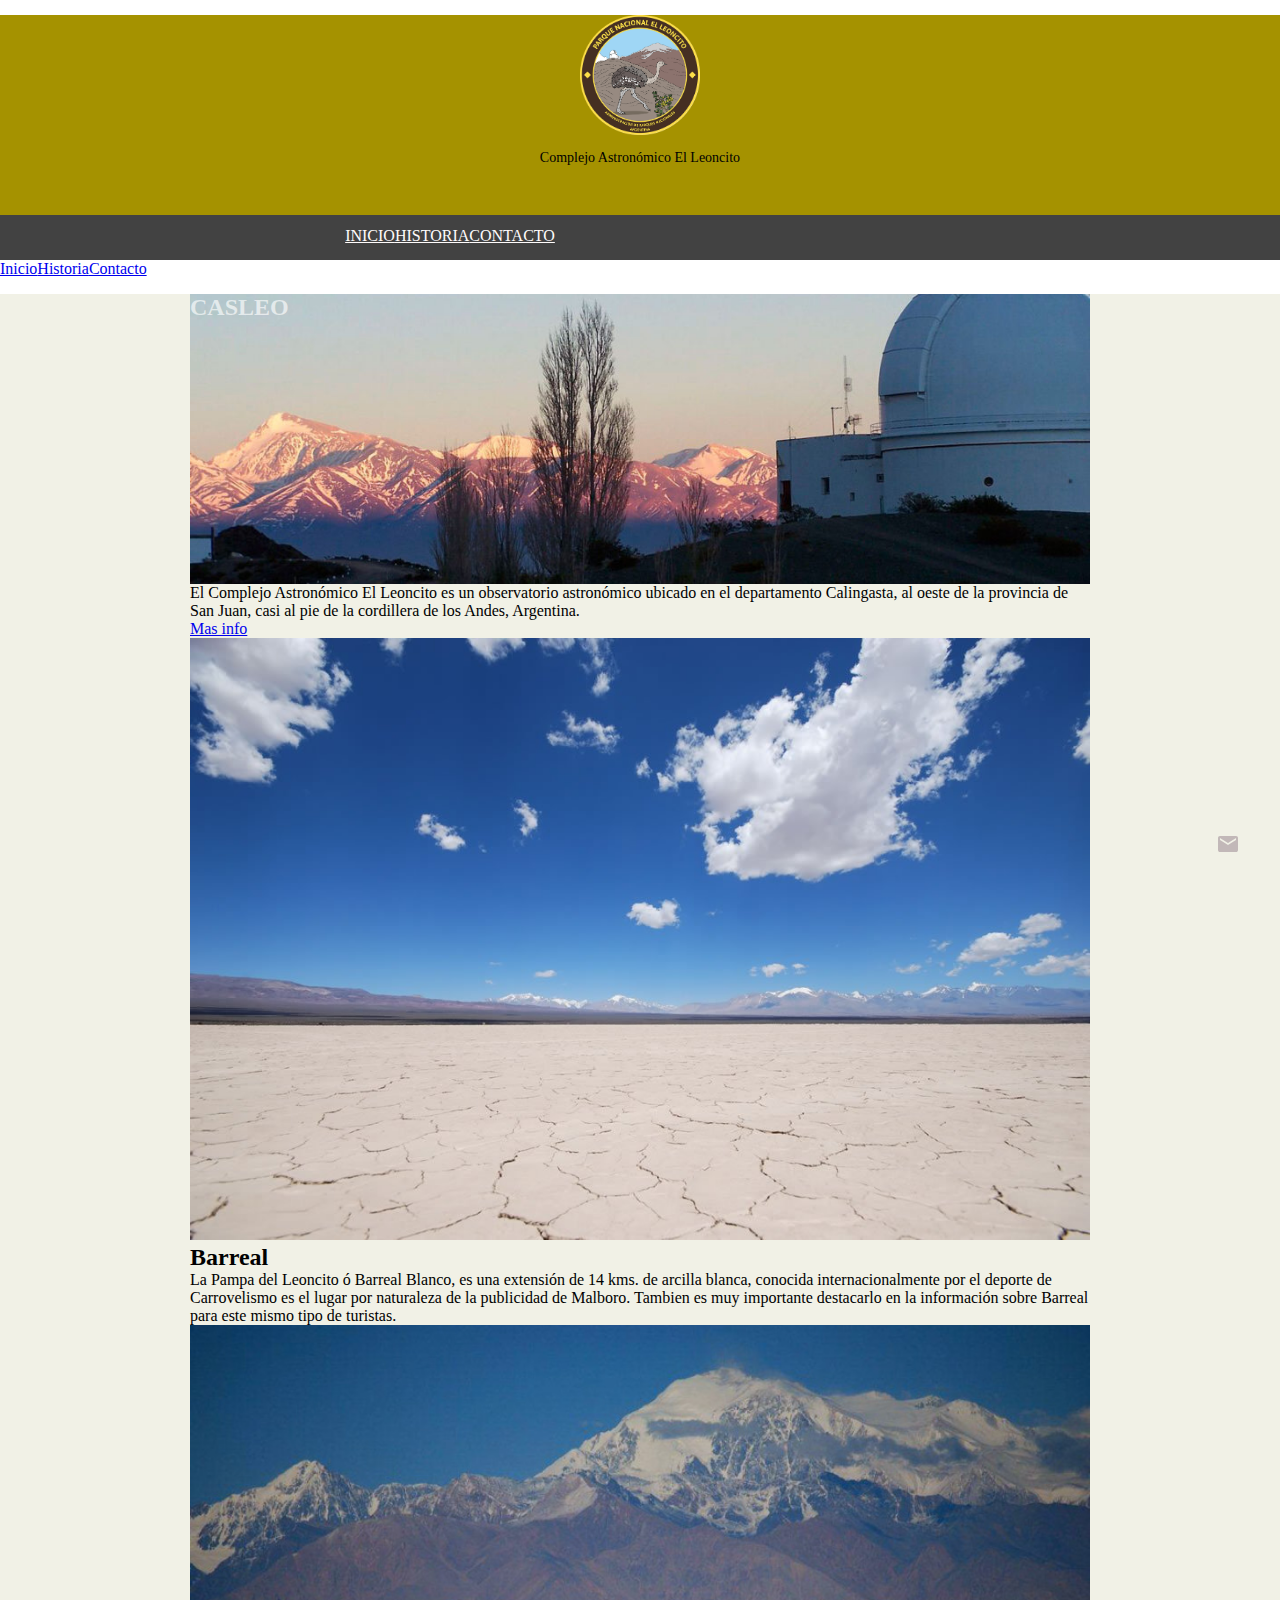
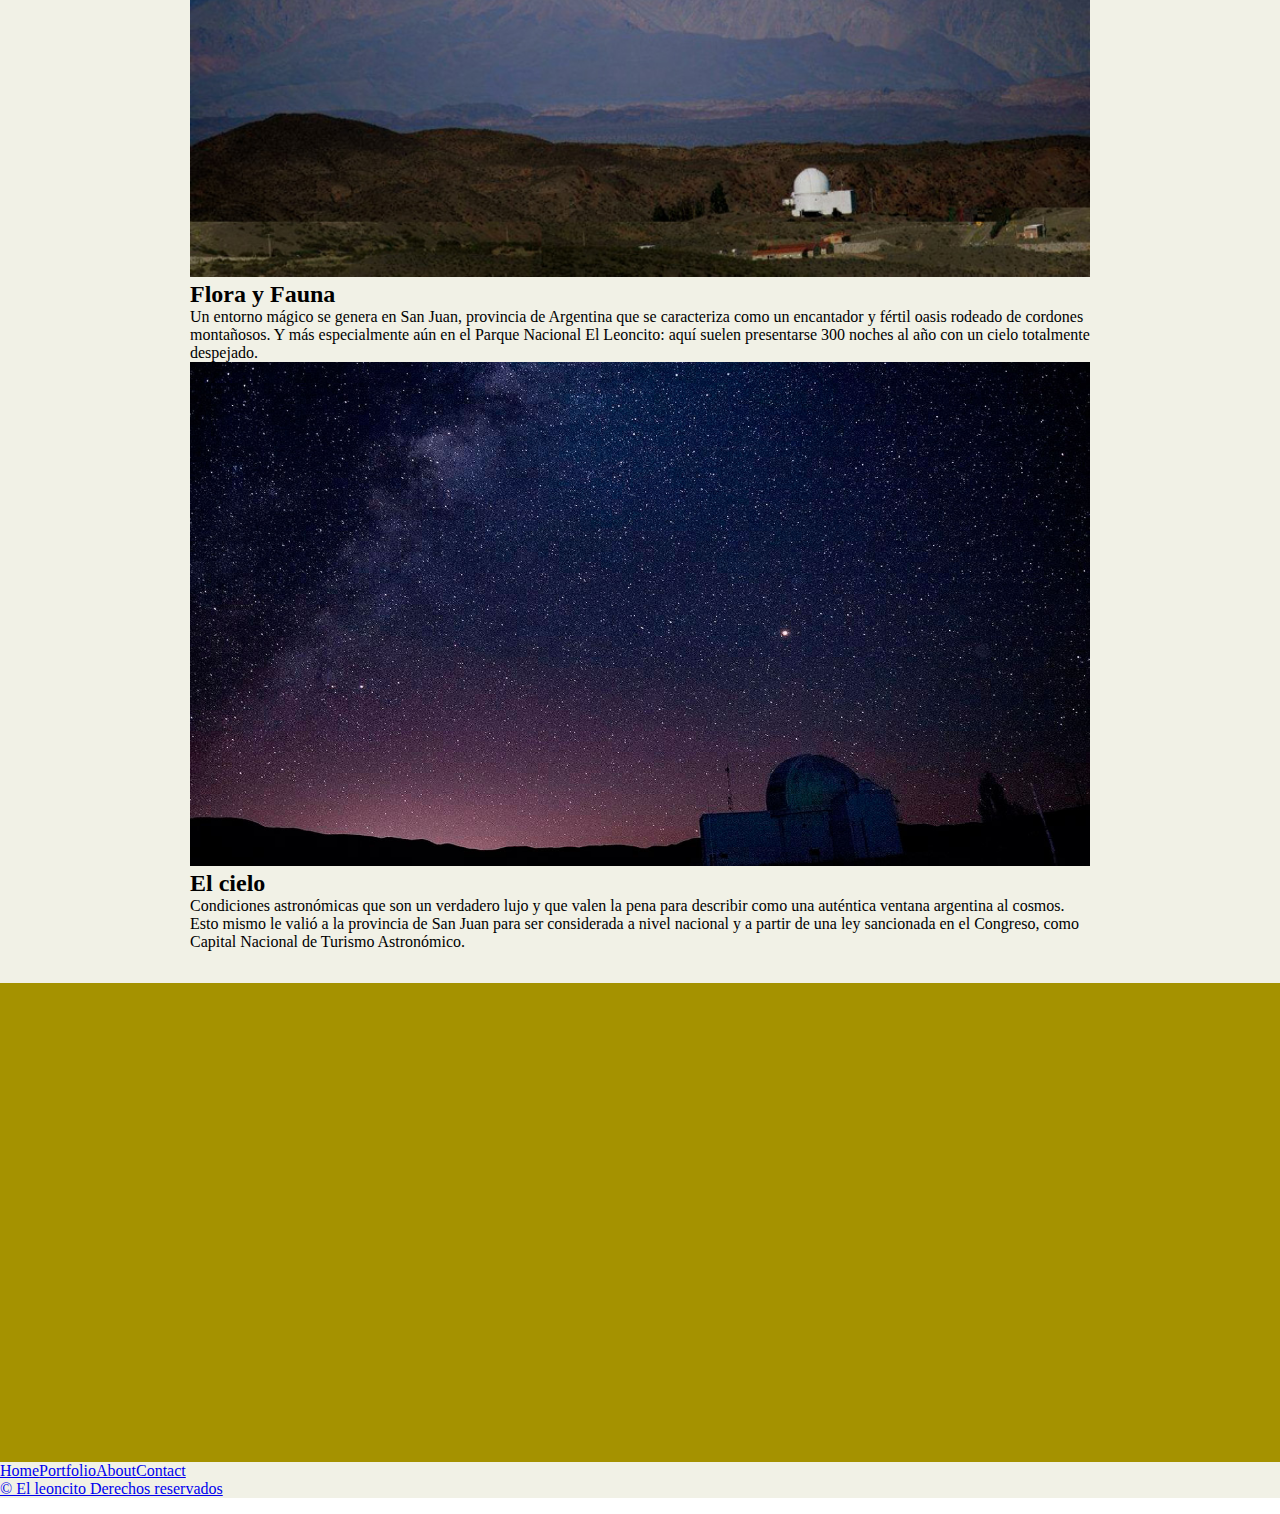
==== index.html @ 7ac93ad1 "confirmar" ====
<!DOCTYPE html>
<html lang="en-US">
  <head>
    <meta charset="UTF-8">
    <meta http-equiv="X-UA-Compatible" content="IE=edge">
    <meta name="viewport" content="width=device-width, initial-scale=1">
    <title>El Leoncito</title>
    <meta name="description" content="pagina prueba materialize"/>
    <link href="https://fonts.googleapis.com/css?family=Roboto:regular,bold,italic,thin,light,bolditalic,black,medium&amp;amp;lang=en" rel="stylesheet">
    <link href="https://fonts.googleapis.com/icon?family=Material+Icons" rel="stylesheet">
    <link href="https://code.getmdl.io/1.3.0/material.indigo-pink.min.css" rel="stylesheet">
    <link href="styles/main.css" rel="stylesheet">
  </head>
  <body id="top">
    <div class="mdl-layout mdl-js-layout mdl-layout--fixed-header"><a href="https://reservascasleo.com/" id="contact-button" class="mdl-button mdl-button--fab mdl-js-button mdl-button--raised mdl-js-ripple-effect mdl-color--accent mdl-color-text--accent-contrast mdl-shadow--4dp"><i class="material-icons">mail</i></a>
      <header class="mdl-layout__header mdl-layout__header--waterfall site-header">
        <div class="mdl-layout__header-row site-logo-row"><span class="mdl-layout__title">
            <div class="site-logo"></div><span class="site-description">Complejo Astronómico El Leoncito</span></span></div>
        <div class="mdl-layout__header-row site-navigation-row mdl-layout--large-screen-only">
          <nav class="mdl-navigation mdl-typography--body-1-force-preferred-font"><a class="mdl-navigation__link" href="index.html">Inicio</a><a class="mdl-navigation__link" href="Historia.html">Historia</a><a class="mdl-navigation__link" href="Contacto.html">Contacto</a>
          </nav>
        </div>
      </header>
      <div class="mdl-layout__drawer mdl-layout--small-screen-only">
        <nav class="mdl-navigation mdl-typography--body-1-force-preferred-font"><a class="mdl-navigation__link" href="index.html">Inicio</a><a class="mdl-navigation__link" href="Historia.html">Historia</a><a class="mdl-navigation__link" href="Contacto.html">Contacto</a>
        </nav>
      </div>
      <main class="mdl-layout__content">
        <div class="site-content">
          <div class="container"><div class="mdl-grid site-max-width">
    <div class="mdl-cell mdl-cell--12-col mdl-card mdl-shadow--4dp welcome-card portfolio-card">
        <div class="mdl-card__title">
          <h2 class="mdl-card__title-text">CASLEO</h2>
        </div>
        <div class="mdl-card__supporting-text">
          El Complejo Astronómico El Leoncito es un observatorio astronómico ubicado en el departamento Calingasta, al oeste de la provincia de San Juan, casi al pie de la cordillera de los Andes, Argentina.
        </div>
        <div class="mdl-card__actions mdl-card--border">
          <a class="mdl-button mdl-button--colored mdl-js-button mdl-js-ripple-effect mdl-button--accent" href=" https://templateflip.com/templates/material-portfolio/" target="_blank">
            Mas info
          </a>
        </div>
    </div>
</div>


<section class="section--center mdl-grid site-max-width">
    <div class="mdl-cell mdl-card mdl-shadow--4dp portfolio-card">
        <div class="mdl-card__media">
            <img class="article-image" src="img/portfolio1.jpg" border="0" alt="">
        </div>
        <div class="mdl-card__title">
            <h2 class="mdl-card__title-text">Barreal</h2>
        </div>
        <div class="mdl-card__supporting-text">
          La Pampa del Leoncito ó Barreal Blanco, es una extensión de 14 kms. de arcilla blanca, conocida internacionalmente por el deporte de Carrovelismo es el lugar por naturaleza de la publicidad de Malboro. Tambien es muy importante destacarlo en la información sobre Barreal para este mismo tipo de turistas.

        </div>
    </div>
    <div class="mdl-cell mdl-card mdl-shadow--4dp portfolio-card">
        <div class="mdl-card__media">
            <img class="article-image" src="img/portfolio2.jpg" border="0" alt="">
        </div>
        <div class="mdl-card__title">
            <h2 class="mdl-card__title-text">Flora y Fauna</h2>
        </div>
        <div class="mdl-card__supporting-text">
          Un entorno mágico se genera en San Juan, provincia de Argentina que se caracteriza como un encantador y fértil oasis rodeado de cordones montañosos. Y más especialmente aún en el Parque Nacional El Leoncito: aquí suelen presentarse 300 noches al año con un cielo totalmente despejado.


        </div>
    </div>
    <div class="mdl-cell mdl-card mdl-shadow--4dp portfolio-card">
        <div class="mdl-card__media">
            <img class="article-image" src="img/portfolio3.jpg" border="0" alt="">
        </div>
        <div class="mdl-card__title">
            <h2 class="mdl-card__title-text">El cielo</h2>
        </div>
        <div class="mdl-card__supporting-text">
          Condiciones astronómicas que son un verdadero lujo y que valen la pena para describir como una auténtica ventana argentina al cosmos.

          Esto mismo le valió a la provincia de San Juan para ser considerada a nivel nacional y a partir de una ley sancionada en el Congreso, como Capital Nacional de Turismo Astronómico.
        </div>
    </div>
</section>
<section class="map">
  <iframe src="https://www.google.com/maps/embed?pb=!1m18!1m12!1m3!1d3391.0124464141054!2d-69.37613968452624!3d-31.797410721967267!2m3!1f0!2f0!3f0!3m2!1i1024!2i768!4f13.1!3m3!1m2!1s0x9686ebfb76fc6fbb%3A0x927d0dcaa1badda8!2sParque%20Nacional%20El%20Leoncito!5e0!3m2!1ses-419!2sar!4v1653254110820!5m2!1ses-419!2sar" width="600" height="450" style="border:0;" allowfullscreen="" loading="lazy" referrerpolicy="no-referrer-when-downgrade"></iframe>
</section>


<div class="mdl-layout__drawer mdl-layout--small-screen-only">
  <nav class="mdl-navigation mdl-typography--body-1-force-preferred-font"><a class="mdl-navigation__link" href="index.html">Home</a><a class="mdl-navigation__link" href="portfolio.html">Portfolio</a><a class="mdl-navigation__link" href="about.html">About</a><a class="mdl-navigation__link" href="contact.html">Contact</a>
  </nav>
     
  </section>
</div>


        
        <footer class="mdl-mini-footer">
          <div class="footer-container">
            
            <ul class="mdl-mini-footer__link-list">
              <li><a href="#"> © El leoncito Derechos reservados</a></li>
            </ul>
          </div>
        </footer>
      </main>
      <script src="https://code.getmdl.io/1.3.0/material.min.js" defer></script>
    </div>
  </body>
</html>
---- styles/main.css ----
* {
  max-width: 100%;
  margin: 0;
  padding: 0;
  
}

.site-header {
  position: relative;
  background-color: #a59200;
}

.site-header .mdl-layout__header-row {
  padding: 0;
  -ms-flex-pack: center;
  justify-content: center;
  
}

.site-description {
  display: block;
  font-size: 14px;
  text-align: center;
  font-weight: 400;
  margin-bottom: 10px;
}

.is-compact .mdl-layout__title span {
  display: none;
  
}

.site-logo-row {
  min-height: 200px;
}

.is-compact .site-logo-row {
  min-height: auto;
  background-color: #424242;
}

.site-logo {
  background: url(../img/site-logo.png) 50% no-repeat;
  background-size: cover;
  height: 120px;
  width: 120px;
  margin: 15px auto;
}

.is-compact .site-logo {
  height: 50px;
  width: 50px;
  margin: 7px auto;
}

.site-navigation-row {
  background-color:#424242;
  text-transform: uppercase;
  height: 45px;
}

.site-navigation-row .mdl-navigation {
  text-align: center;
  max-width: 900px;
  width: 100%;
}

.site-navigation-row .mdl-navigation__link {
  -ms-flex: 1;
  flex: 1;
  line-height: 42px;
  color: rgb(255, 252, 252);
}

.site-navigation-row .is-active {
  position: relative;
  font-weight: bold;
  opacity: 1;
}

.site-navigation-row .mdl-navigation__link:hover {
  opacity: 1;
}

.mdl-layout__header .mdl-layout__drawer-button {
  color: rgb(213, 204, 24);
}

.mdl-layout__content {
  background-color: #ffffff;
}

.site-content {
  margin: 1em auto;
  min-height: 580px;
  background-color:#F1F1E6;
}

.page-content {
  padding-bottom: 2em;
}

.site-max-width {
  max-width: 900px;
  margin: auto;
}

.site-copy {
  max-width: 700px;
}

.welcome-card > .mdl-card__title {
  color: rgba(255, 255, 255, 0.622);
  height: 290px;
  background: url("../img/cover.jpg") center/cover;
}

.event-card {
  background: #a59200;
}

.event-card .mdl-card__actions {
  border-color: rgba(255, 255, 255, 0.2);
}

.event-card .mdl-card__title {
  -ms-flex-align: start;
      align-items: flex-start;
      
}

.event-card .mdl-card__title > h4 {
  margin-top: 0;
}

.event-card .mdl-card__actions {
  display: -ms-flexbox;
  display: flex;
  box-sizing: border-box;
  -ms-flex-align: center;
      align-items: center;
}

.event-card .mdl-card__actions > .material-icons {
  padding-right: 10px;
}
button{
  
}

.section__play-btn {
  display: -ms-flexbox;
  display: flex;
  -ms-flex-align: center;
  align-items: center;
  -ms-flex-pack: center;
  justify-content: center;
  min-height: 150px;
  
}

.section__play-btn .material-icons {
  font-size: 3rem;
}

.section--center {
  margin: 0 auto 2rem;
}

.homepage-portfolio .mdl-button {
  margin: 0 auto;
}

.homepage-footer {
  background: #634100;
  margin-bottom: -1em;
  padding: 2rem 0;
}

.portfolio-card .mdl-card__title {
  padding-bottom: 0;
}

img.article-image {
  width: 100%;
  height: auto;
}

.demo-card-image.mdl-card {
  width: 192px;
  height: 192px;
}

.person1 {
  background: url("../img/person1.jpg") center/cover;
}

.person2 {
  background: url("../img/person2.jpg") center/cover;
}

.demo-card-image > .mdl-card__actions {
  height: 52px;
  padding: 16px;
  background: rgba(181, 50, 50, 0.3);
}

.demo-card-image__filename {
  color: #634100;
  font-size: 14px;
  font-weight: 500;
}

.form-contact .mdl-textfield {
  width: 100%;
}
.map{
background-color:#a59200;
padding: 1%;

}

#contact-button {
  position: fixed;
  display: block;
  right: 0;
  bottom: 0;
  margin-right: 40px;
  margin-bottom: 40px;
  z-index: 900;
  color: #c2b8b8;
}

footer .mdl-logo a {
  color: #634100;
  text-decoration: none;
  border-bottom: 9px dotted #aaa;
}

.footer-container {
  margin: 0 auto;
  color:white;
  
}
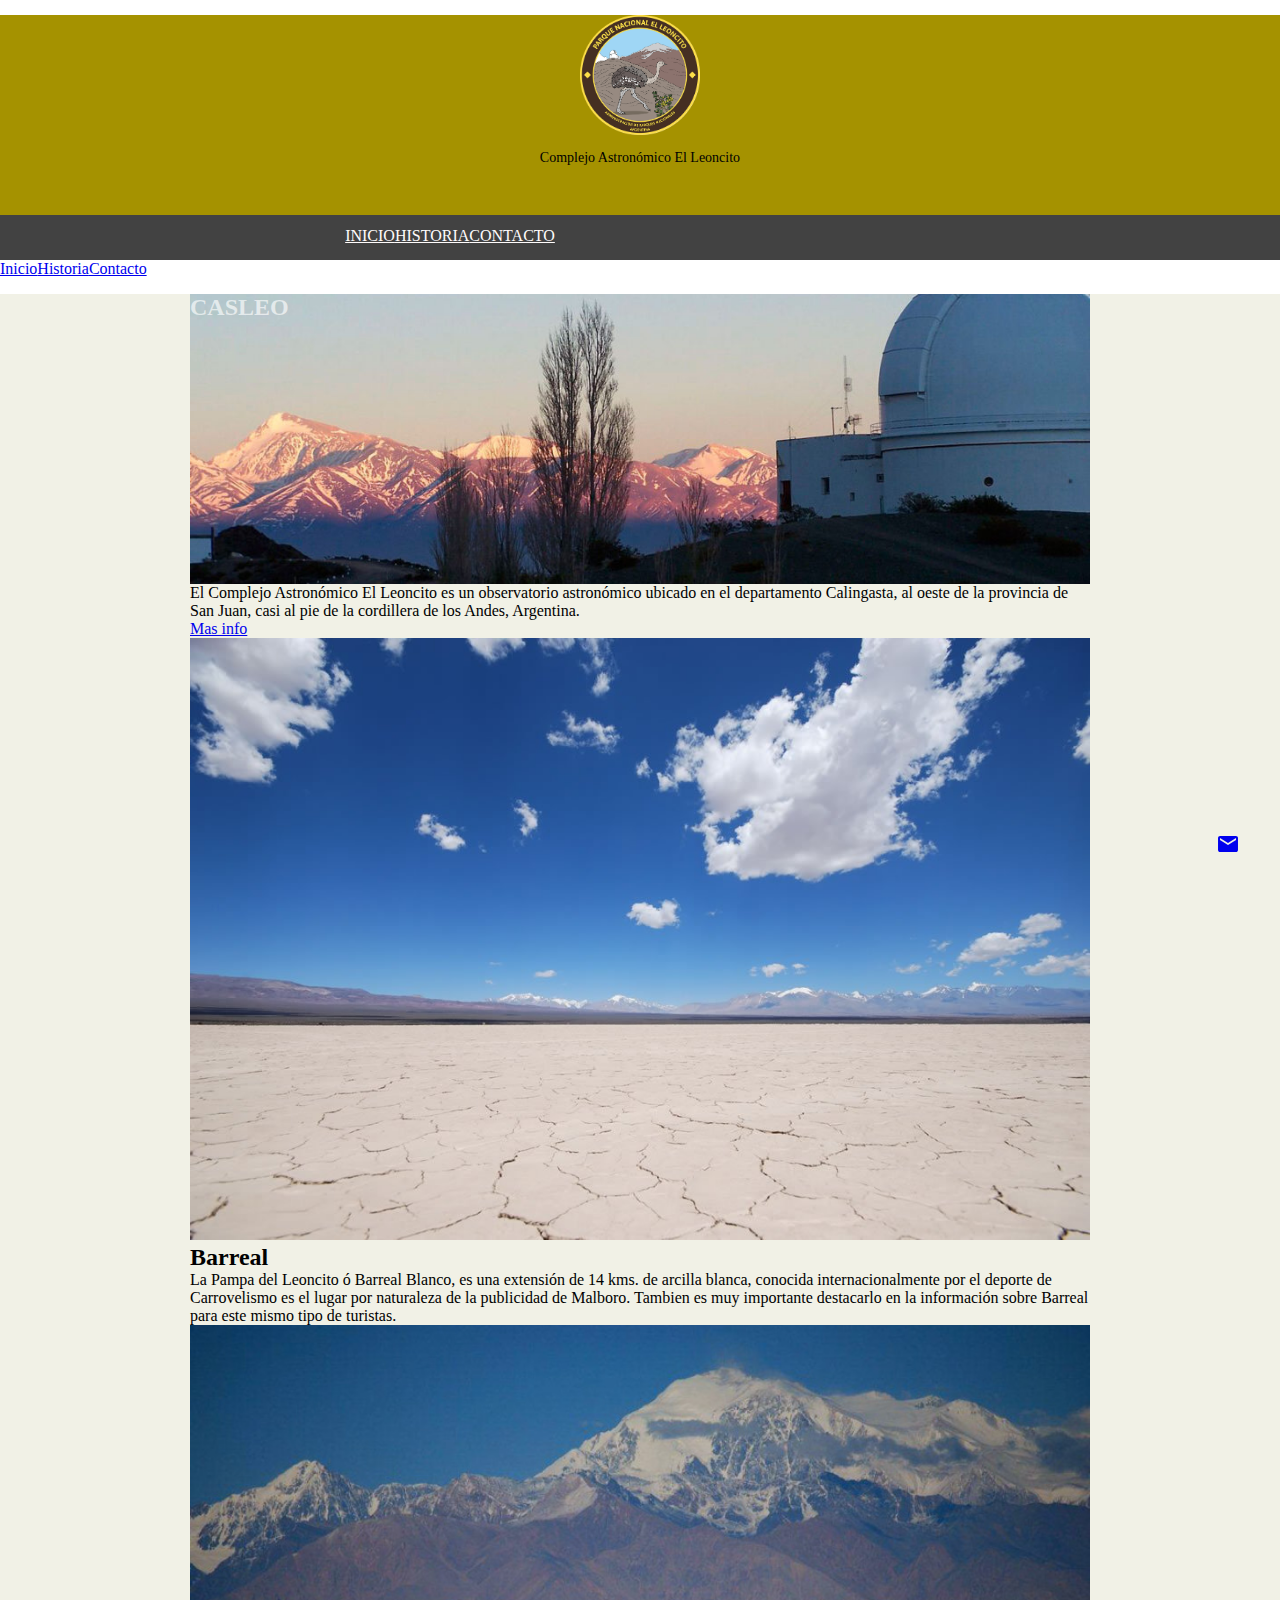
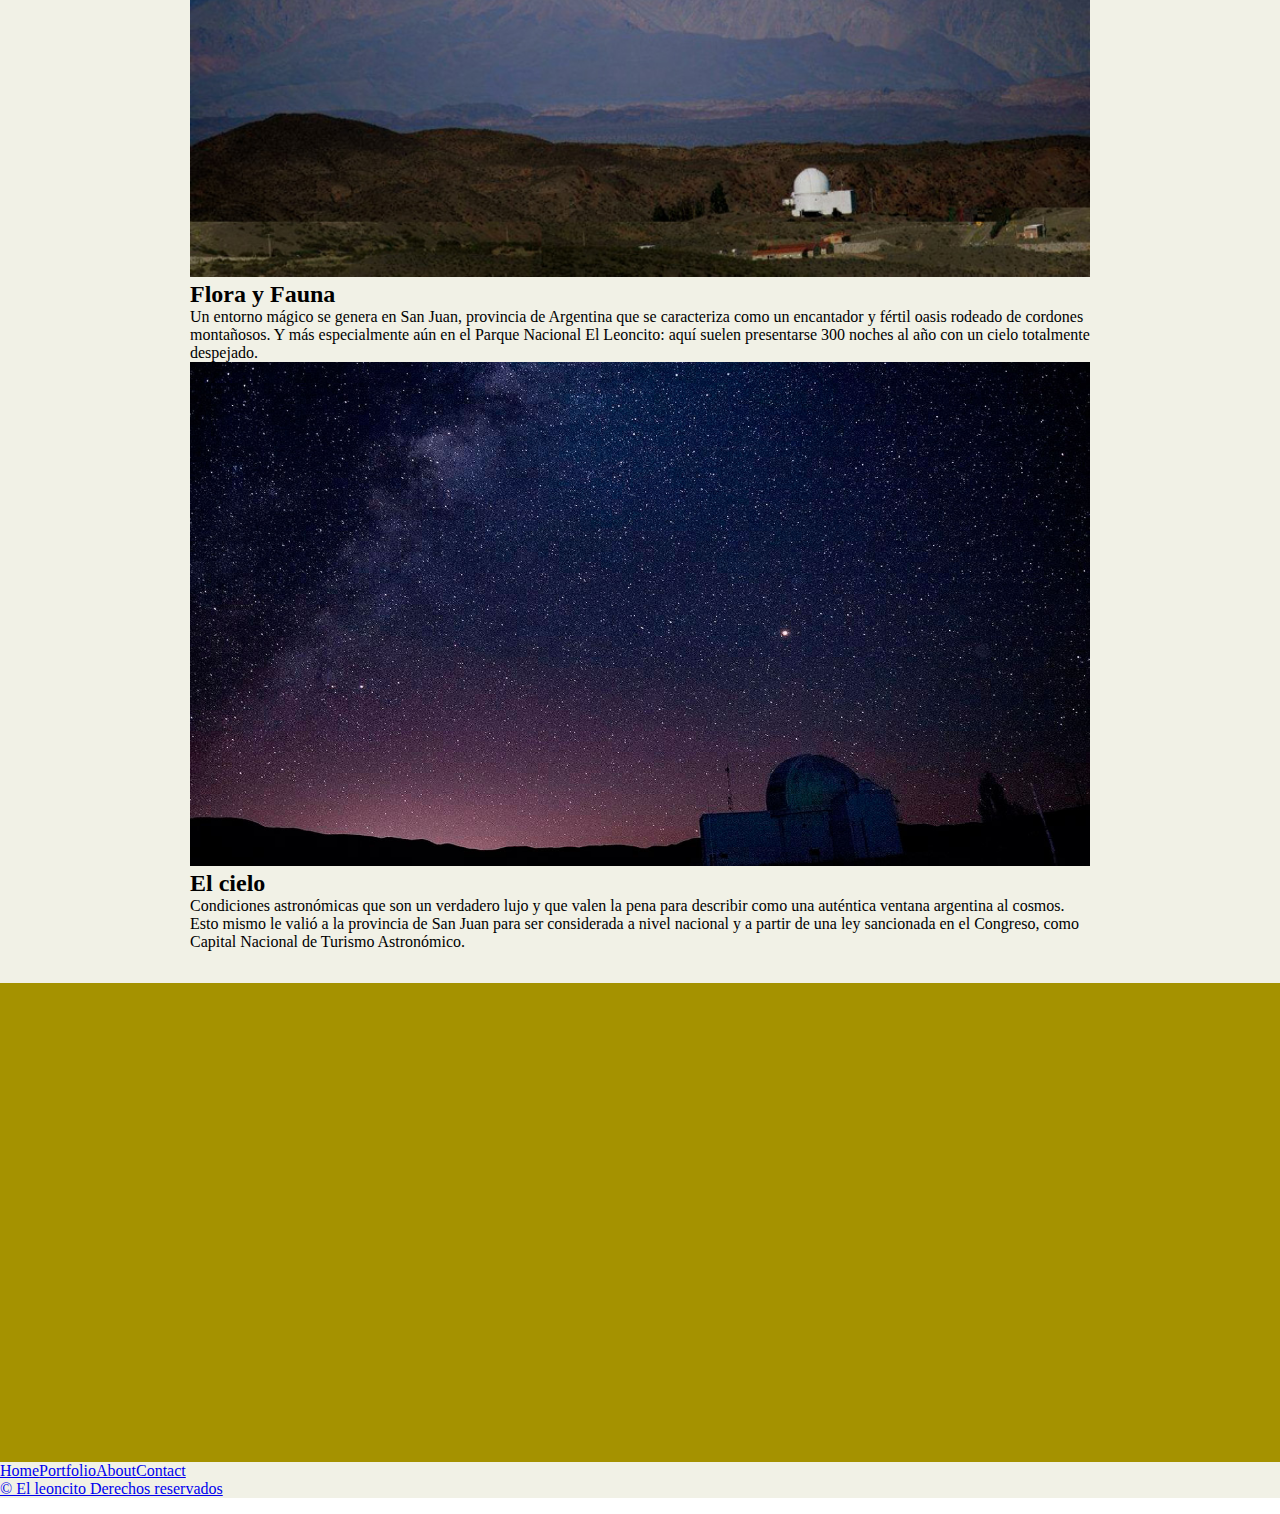
==== commit bd9b7dc4: "Cambio Final" ====
--- a/index.html
+++ b/index.html
@@ -17,12 +17,12 @@
         <div class="mdl-layout__header-row site-logo-row"><span class="mdl-layout__title">
             <div class="site-logo"></div><span class="site-description">Complejo Astronómico El Leoncito</span></span></div>
         <div class="mdl-layout__header-row site-navigation-row mdl-layout--large-screen-only">
-          <nav class="mdl-navigation mdl-typography--body-1-force-preferred-font"><a class="mdl-navigation__link" href="index.html">Inicio</a><a class="mdl-navigation__link" href="Historia.html">Historia</a><a class="mdl-navigation__link" href="Contacto.html">Contacto</a>
+          <nav class="mdl-navigation mdl-typography--body-1-force-preferred-font"><a class="mdl-navigation__link" href="index.html">Inicio</a><a class="mdl-navigation__link" href="historia.html">Historia</a><a class="mdl-navigation__link" href="contacto.html">Contacto</a>
           </nav>
         </div>
       </header>
       <div class="mdl-layout__drawer mdl-layout--small-screen-only">
-        <nav class="mdl-navigation mdl-typography--body-1-force-preferred-font"><a class="mdl-navigation__link" href="index.html">Inicio</a><a class="mdl-navigation__link" href="Historia.html">Historia</a><a class="mdl-navigation__link" href="Contacto.html">Contacto</a>
+        <nav class="mdl-navigation mdl-typography--body-1-force-preferred-font"><a class="mdl-navigation__link" href="index.html">Inicio</a><a class="mdl-navigation__link" href="historia.html">Historia</a><a class="mdl-navigation__link" href="contacto.html">Contacto</a>
         </nav>
       </div>
       <main class="mdl-layout__content">
@@ -36,7 +36,7 @@
           El Complejo Astronómico El Leoncito es un observatorio astronómico ubicado en el departamento Calingasta, al oeste de la provincia de San Juan, casi al pie de la cordillera de los Andes, Argentina.
         </div>
         <div class="mdl-card__actions mdl-card--border">
-          <a class="mdl-button mdl-button--colored mdl-js-button mdl-js-ripple-effect mdl-button--accent" href=" https://templateflip.com/templates/material-portfolio/" target="_blank">
+          <a class="mdl-button mdl-button--colored mdl-js-button mdl-js-ripple-effect mdl-button--accent" href="https://casleo.conicet.gov.ar/" target="_blank">
             Mas info
           </a>
         </div>
--- a/styles/main.css
+++ b/styles/main.css
@@ -144,9 +144,7 @@
 .event-card .mdl-card__actions > .material-icons {
   padding-right: 10px;
 }
-button{
-  
-}
+
 
 .section__play-btn {
   display: -ms-flexbox;
@@ -228,7 +226,7 @@
   margin-right: 40px;
   margin-bottom: 40px;
   z-index: 900;
-  color: #c2b8b8;
+  
 }
 
 footer .mdl-logo a {
@@ -242,4 +240,3 @@
   color:white;
   
 }
-
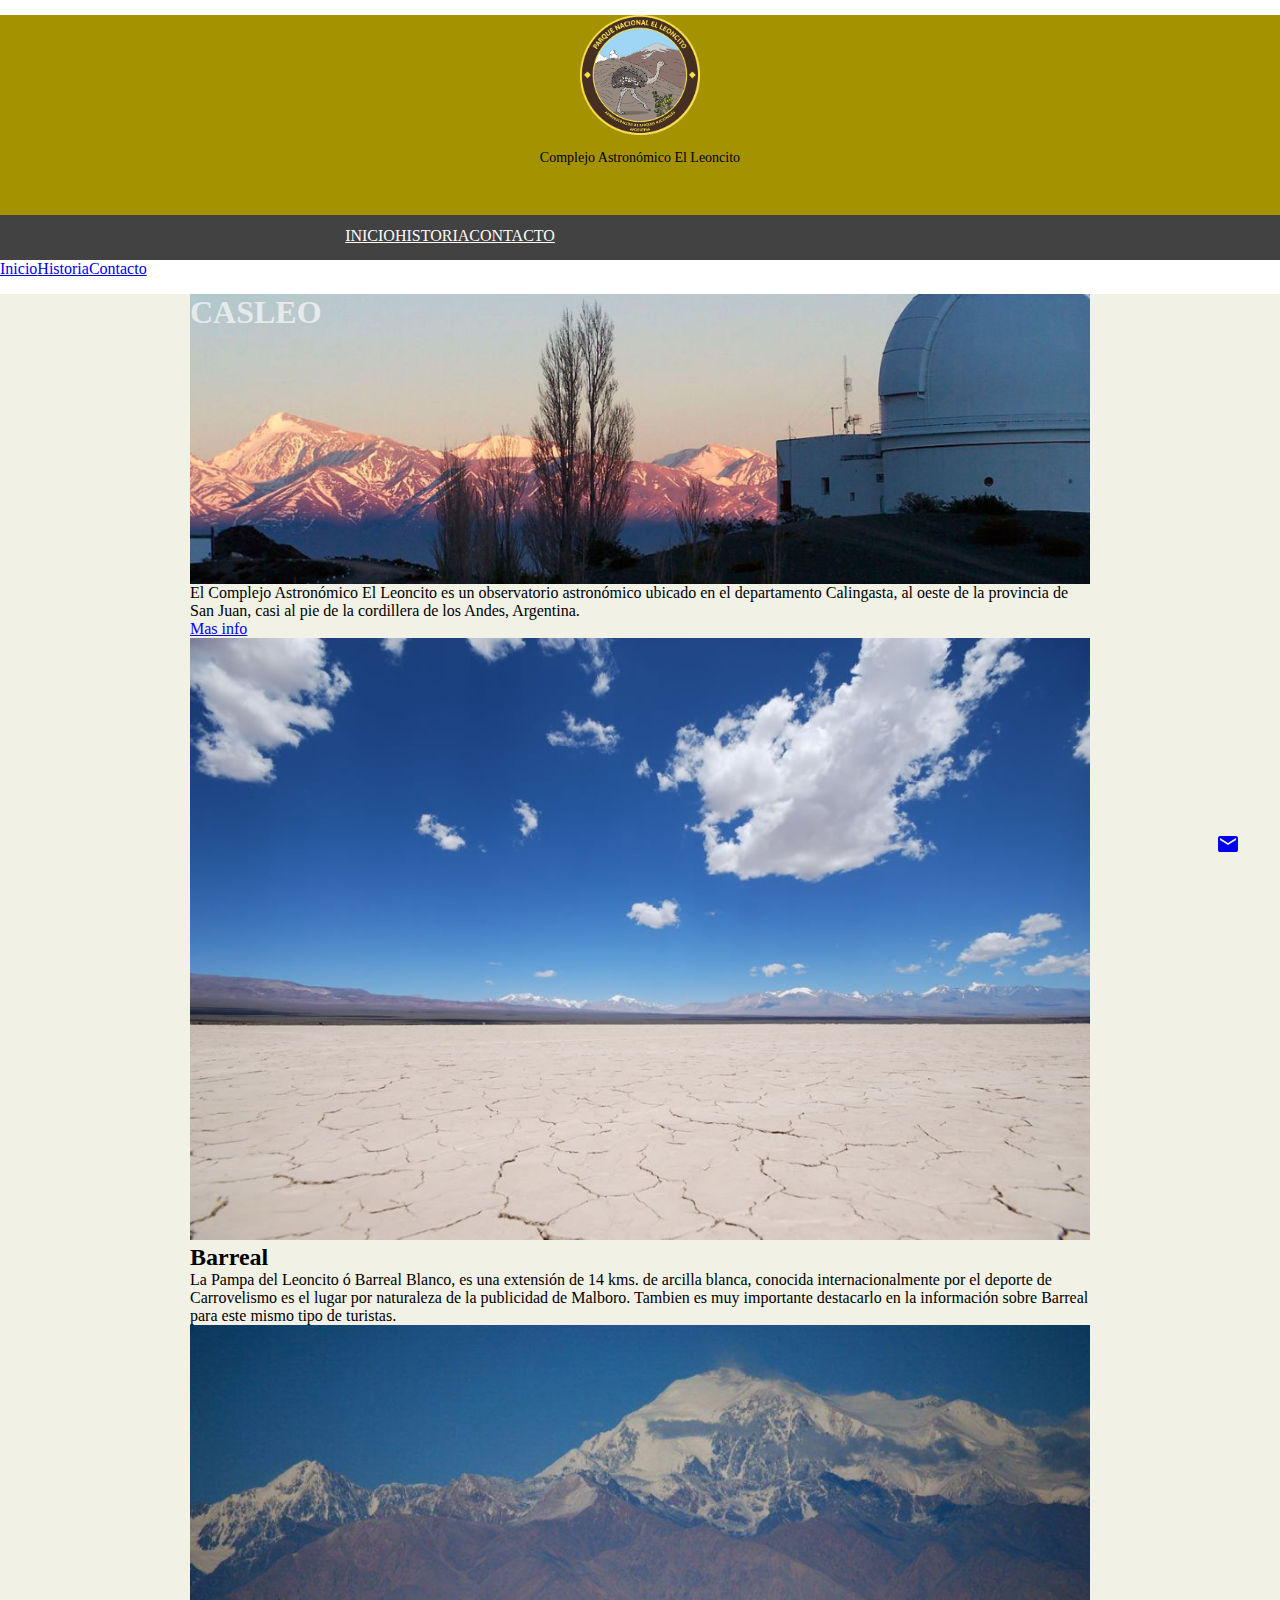
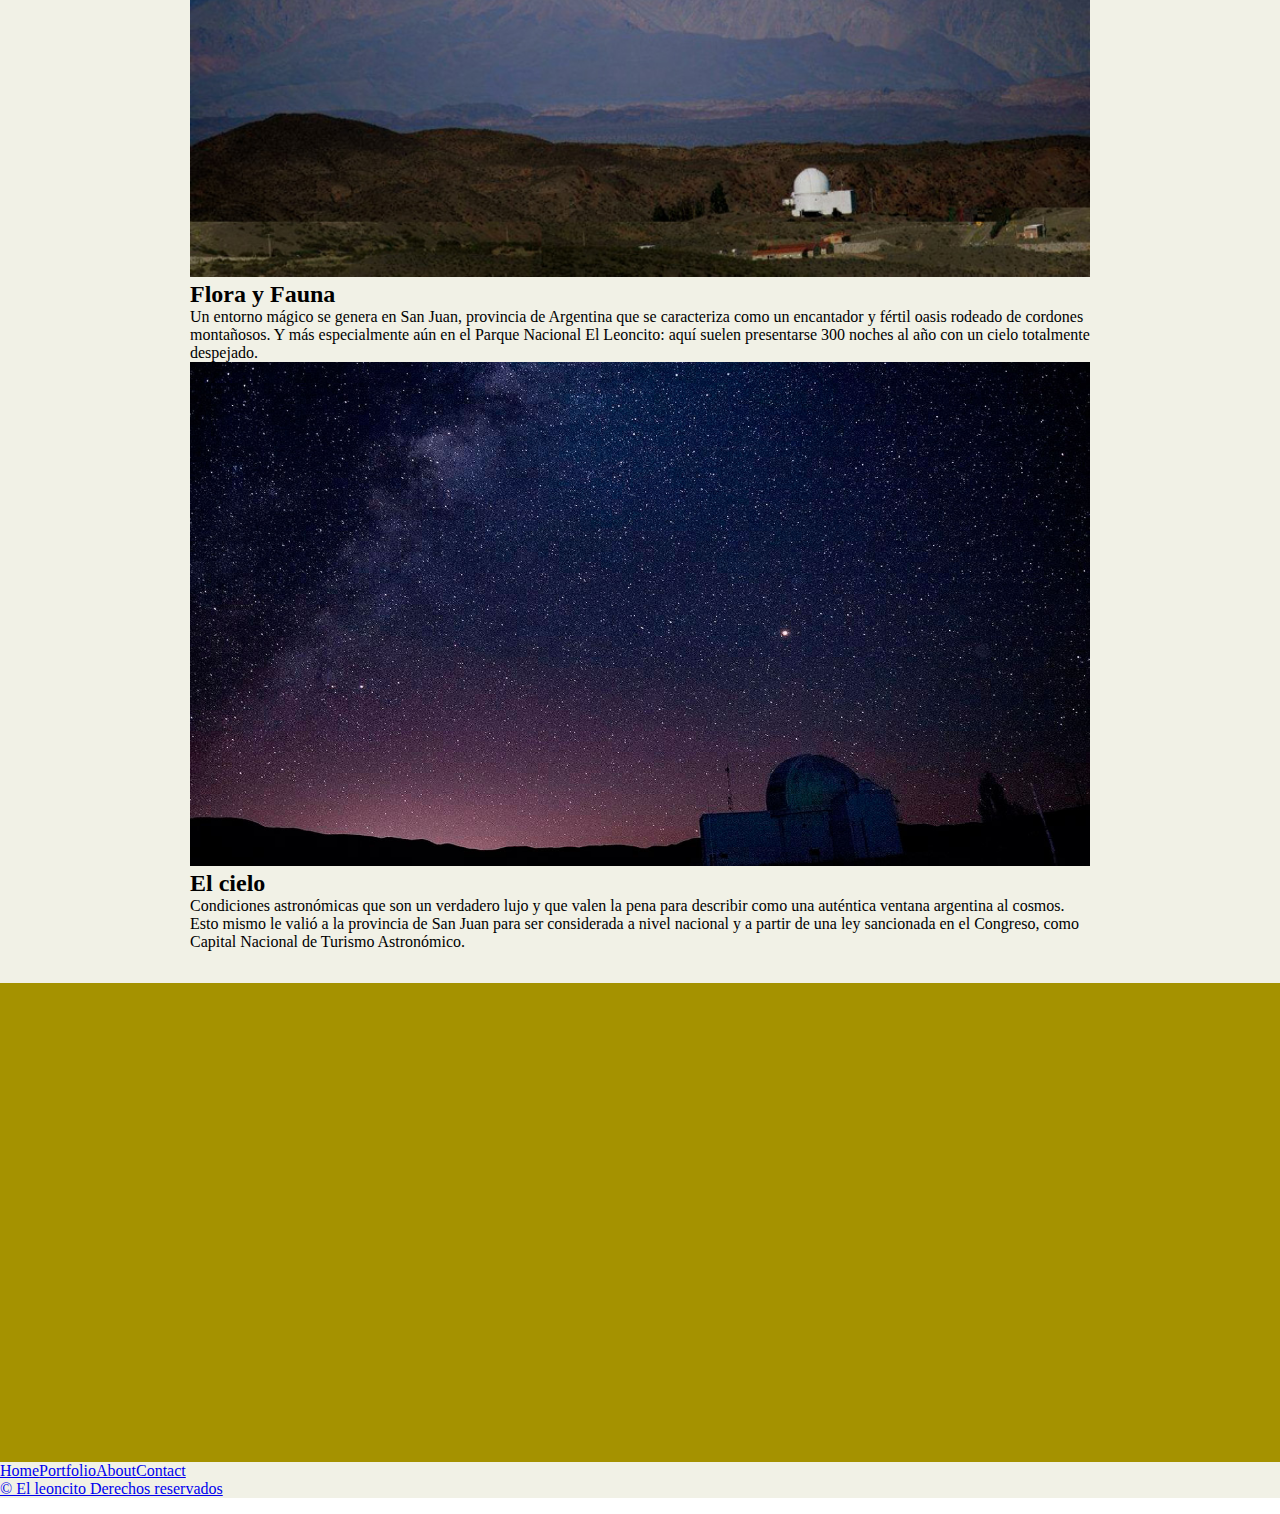
==== commit a0878b26: "final" ====
--- a/index.html
+++ b/index.html
@@ -30,7 +30,7 @@
           <div class="container"><div class="mdl-grid site-max-width">
     <div class="mdl-cell mdl-cell--12-col mdl-card mdl-shadow--4dp welcome-card portfolio-card">
         <div class="mdl-card__title">
-          <h2 class="mdl-card__title-text">CASLEO</h2>
+          <h1 class="mdl-card__title-text">CASLEO</h1>
         </div>
         <div class="mdl-card__supporting-text">
           El Complejo Astronómico El Leoncito es un observatorio astronómico ubicado en el departamento Calingasta, al oeste de la provincia de San Juan, casi al pie de la cordillera de los Andes, Argentina.
@@ -47,7 +47,7 @@
 <section class="section--center mdl-grid site-max-width">
     <div class="mdl-cell mdl-card mdl-shadow--4dp portfolio-card">
         <div class="mdl-card__media">
-            <img class="article-image" src="img/portfolio1.jpg" border="0" alt="">
+            <img class="article-image" src="img/portfolio1.jpg" >
         </div>
         <div class="mdl-card__title">
             <h2 class="mdl-card__title-text">Barreal</h2>
@@ -59,7 +59,7 @@
     </div>
     <div class="mdl-cell mdl-card mdl-shadow--4dp portfolio-card">
         <div class="mdl-card__media">
-            <img class="article-image" src="img/portfolio2.jpg" border="0" alt="">
+            <img class="article-image" src="img/portfolio2.jpg">
         </div>
         <div class="mdl-card__title">
             <h2 class="mdl-card__title-text">Flora y Fauna</h2>
@@ -72,7 +72,7 @@
     </div>
     <div class="mdl-cell mdl-card mdl-shadow--4dp portfolio-card">
         <div class="mdl-card__media">
-            <img class="article-image" src="img/portfolio3.jpg" border="0" alt="">
+            <img class="article-image" src="img/portfolio3.jpg" >
         </div>
         <div class="mdl-card__title">
             <h2 class="mdl-card__title-text">El cielo</h2>
@@ -85,7 +85,7 @@
     </div>
 </section>
 <section class="map">
-  <iframe src="https://www.google.com/maps/embed?pb=!1m18!1m12!1m3!1d3391.0124464141054!2d-69.37613968452624!3d-31.797410721967267!2m3!1f0!2f0!3f0!3m2!1i1024!2i768!4f13.1!3m3!1m2!1s0x9686ebfb76fc6fbb%3A0x927d0dcaa1badda8!2sParque%20Nacional%20El%20Leoncito!5e0!3m2!1ses-419!2sar!4v1653254110820!5m2!1ses-419!2sar" width="600" height="450" style="border:0;" allowfullscreen="" loading="lazy" referrerpolicy="no-referrer-when-downgrade"></iframe>
+  <iframe src="https://www.google.com/maps/embed?pb=!1m18!1m12!1m3!1d3391.0124464141054!2d-69.37613968452624!3d-31.797410721967267!2m3!1f0!2f0!3f0!3m2!1i1024!2i768!4f13.1!3m3!1m2!1s0x9686ebfb76fc6fbb%3A0x927d0dcaa1badda8!2sParque%20Nacional%20El%20Leoncito!5e0!3m2!1ses-419!2sar!4v1653254110820!5m2!1ses-419!2sar" width="600%" height="450" style="border:0;" allowfullscreen="" loading="lazy" referrerpolicy="no-referrer-when-downgrade"></iframe>
 </section>
 
 
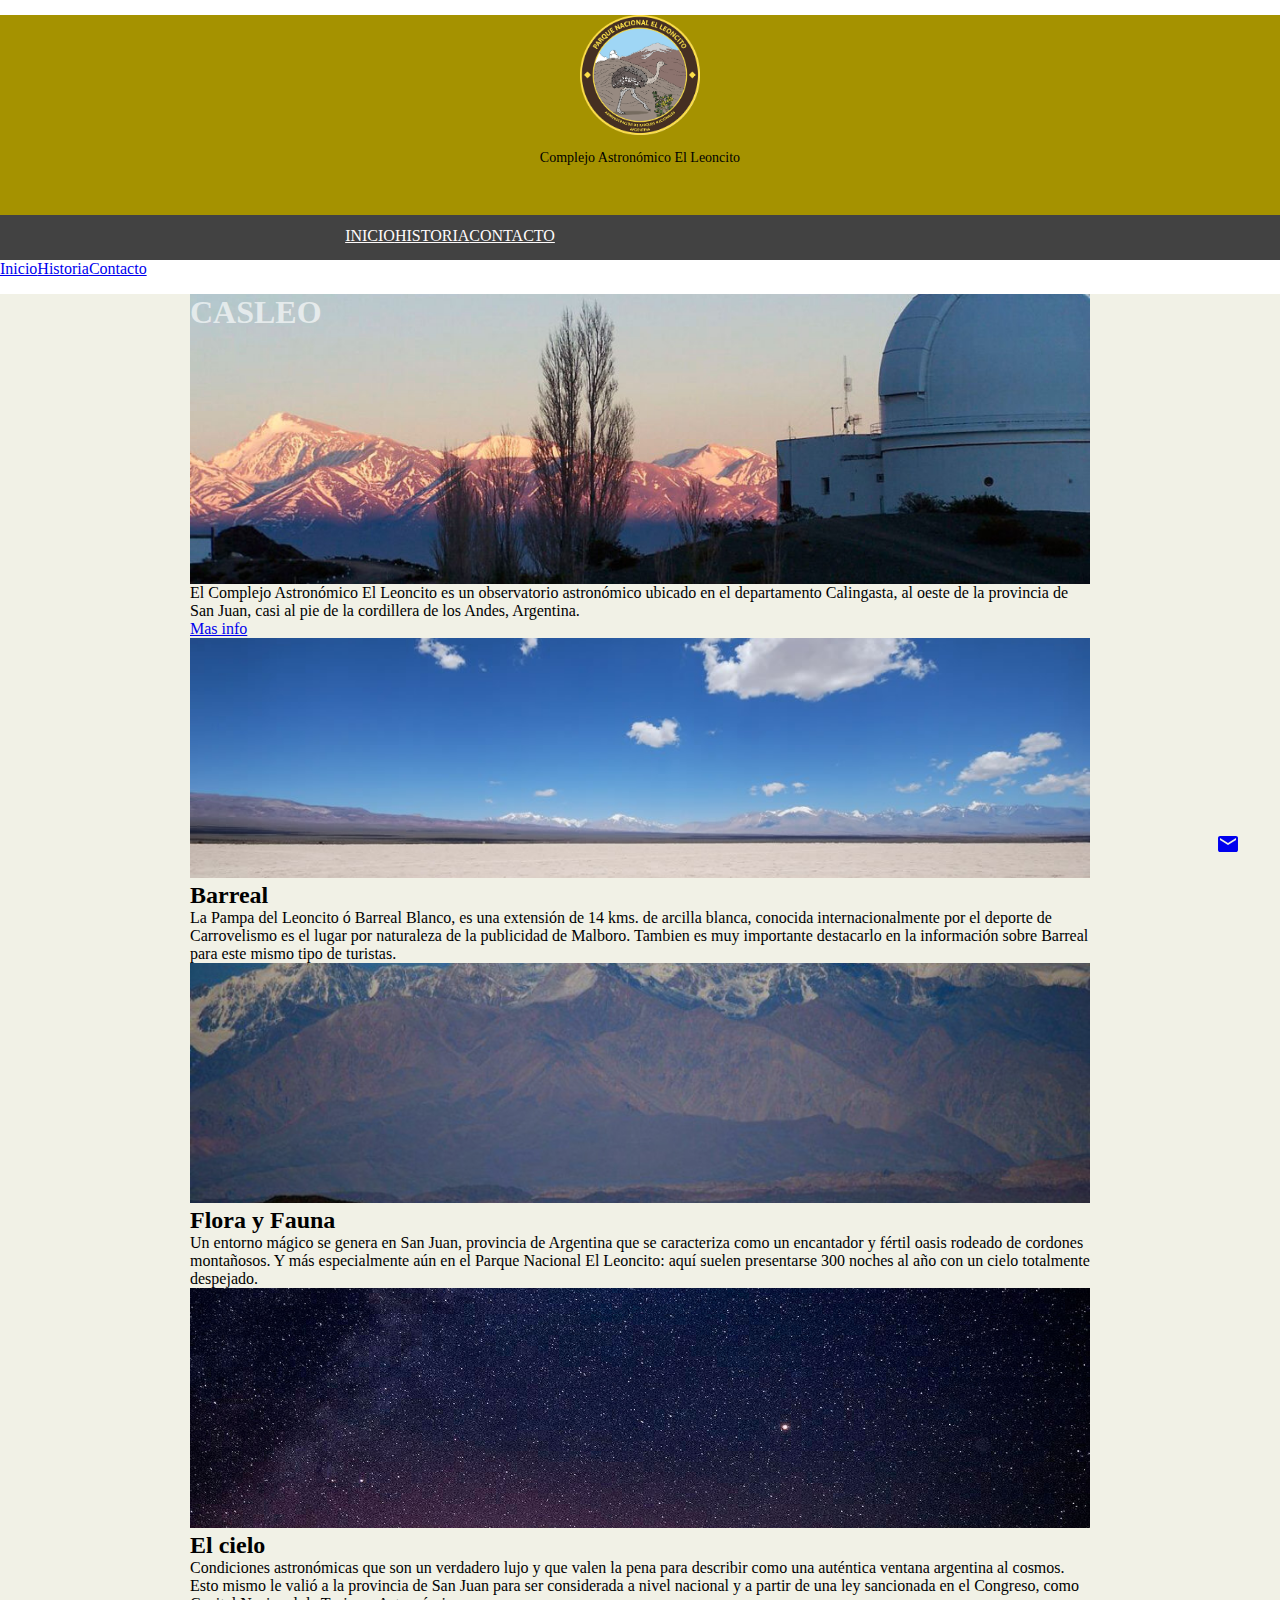
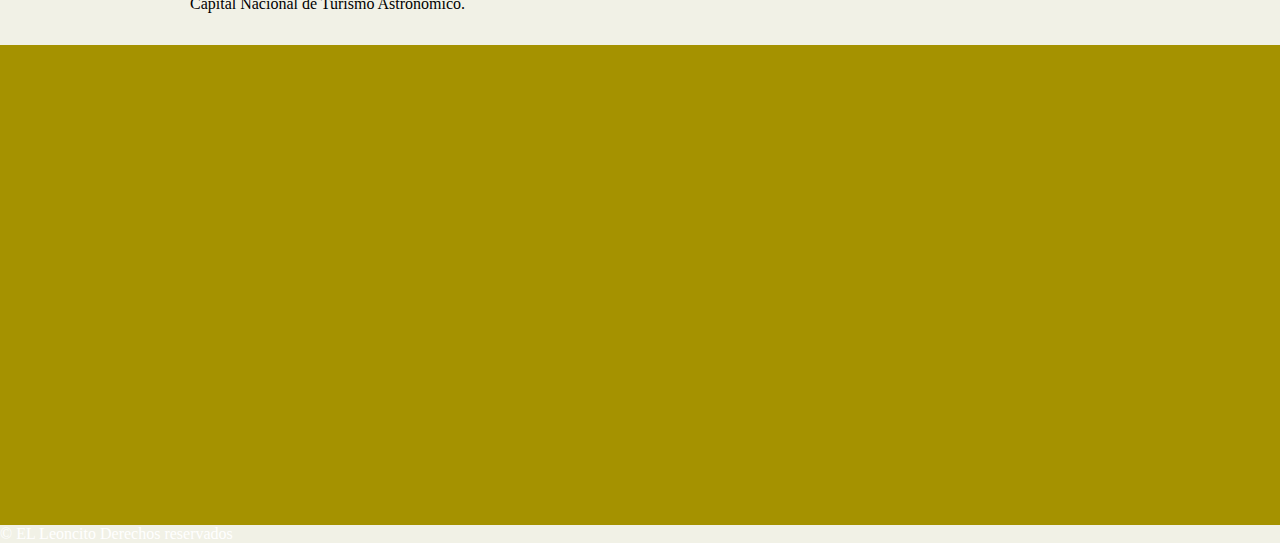
==== commit 05b686f1: "Final corregido syntaxis" ====
--- a/index.html
+++ b/index.html
@@ -1,113 +1,127 @@
 <!DOCTYPE html>
 <html lang="en-US">
-  <head>
-    <meta charset="UTF-8">
-    <meta http-equiv="X-UA-Compatible" content="IE=edge">
-    <meta name="viewport" content="width=device-width, initial-scale=1">
-    <title>El Leoncito</title>
-    <meta name="description" content="pagina prueba materialize"/>
-    <link href="https://fonts.googleapis.com/css?family=Roboto:regular,bold,italic,thin,light,bolditalic,black,medium&amp;amp;lang=en" rel="stylesheet">
-    <link href="https://fonts.googleapis.com/icon?family=Material+Icons" rel="stylesheet">
-    <link href="https://code.getmdl.io/1.3.0/material.indigo-pink.min.css" rel="stylesheet">
-    <link href="styles/main.css" rel="stylesheet">
-  </head>
-  <body id="top">
-    <div class="mdl-layout mdl-js-layout mdl-layout--fixed-header"><a href="https://reservascasleo.com/" id="contact-button" class="mdl-button mdl-button--fab mdl-js-button mdl-button--raised mdl-js-ripple-effect mdl-color--accent mdl-color-text--accent-contrast mdl-shadow--4dp"><i class="material-icons">mail</i></a>
-      <header class="mdl-layout__header mdl-layout__header--waterfall site-header">
-        <div class="mdl-layout__header-row site-logo-row"><span class="mdl-layout__title">
-            <div class="site-logo"></div><span class="site-description">Complejo Astronómico El Leoncito</span></span></div>
-        <div class="mdl-layout__header-row site-navigation-row mdl-layout--large-screen-only">
-          <nav class="mdl-navigation mdl-typography--body-1-force-preferred-font"><a class="mdl-navigation__link" href="index.html">Inicio</a><a class="mdl-navigation__link" href="historia.html">Historia</a><a class="mdl-navigation__link" href="contacto.html">Contacto</a>
-          </nav>
-        </div>
-      </header>
-      <div class="mdl-layout__drawer mdl-layout--small-screen-only">
-        <nav class="mdl-navigation mdl-typography--body-1-force-preferred-font"><a class="mdl-navigation__link" href="index.html">Inicio</a><a class="mdl-navigation__link" href="historia.html">Historia</a><a class="mdl-navigation__link" href="contacto.html">Contacto</a>
+
+<head>
+  <meta charset="UTF-8">
+  <meta http-equiv="X-UA-Compatible" content="IE=edge">
+  <meta name="viewport" content="width=device-width, initial-scale=1">
+  <title>El Leoncito</title>
+  <meta name="description" content="pagina prueba materialize" />
+  <link
+    href="https://fonts.googleapis.com/css?family=Roboto:regular,bold,italic,thin,light,bolditalic,black,medium&amp;amp;lang=en"
+    rel="stylesheet">
+  <link href="https://fonts.googleapis.com/icon?family=Material+Icons" rel="stylesheet">
+  <link href="https://code.getmdl.io/1.3.0/material.indigo-pink.min.css" rel="stylesheet">
+  <link href="styles/main.css" rel="stylesheet">
+</head>
+
+<body id="top">
+  <div class="mdl-layout mdl-js-layout mdl-layout--fixed-header"><a href="https://reservascasleo.com/"
+      id="contact-button"
+      class="mdl-button mdl-button--fab mdl-js-button mdl-button--raised mdl-js-ripple-effect mdl-color--accent mdl-color-text--accent-contrast mdl-shadow--4dp"><i
+        class="material-icons">mail</i></a>
+    <header class="mdl-layout__header mdl-layout__header--waterfall site-header">
+      <div class="mdl-layout__header-row site-logo-row"><span class="mdl-layout__title">
+          <div class="site-logo"></div><span class="site-description">Complejo Astronómico El Leoncito</span>
+        </span></div>
+      <div class="mdl-layout__header-row site-navigation-row mdl-layout--large-screen-only">
+        <nav class="mdl-navigation mdl-typography--body-1-force-preferred-font"><a class="mdl-navigation__link"
+            href="index.html">Inicio</a><a class="mdl-navigation__link" href="historia.html">Historia</a><a
+            class="mdl-navigation__link" href="contacto.html">Contacto</a>
         </nav>
       </div>
-      <main class="mdl-layout__content">
-        <div class="site-content">
-          <div class="container"><div class="mdl-grid site-max-width">
-    <div class="mdl-cell mdl-cell--12-col mdl-card mdl-shadow--4dp welcome-card portfolio-card">
-        <div class="mdl-card__title">
-          <h1 class="mdl-card__title-text">CASLEO</h1>
-        </div>
-        <div class="mdl-card__supporting-text">
-          El Complejo Astronómico El Leoncito es un observatorio astronómico ubicado en el departamento Calingasta, al oeste de la provincia de San Juan, casi al pie de la cordillera de los Andes, Argentina.
-        </div>
-        <div class="mdl-card__actions mdl-card--border">
-          <a class="mdl-button mdl-button--colored mdl-js-button mdl-js-ripple-effect mdl-button--accent" href="https://casleo.conicet.gov.ar/" target="_blank">
-            Mas info
-          </a>
-        </div>
+    </header>
+    <div class="mdl-layout__drawer mdl-layout--small-screen-only">
+      <nav class="mdl-navigation mdl-typography--body-1-force-preferred-font"><a class="mdl-navigation__link"
+          href="index.html">Inicio</a><a class="mdl-navigation__link" href="historia.html">Historia</a><a
+          class="mdl-navigation__link" href="contacto.html">Contacto</a>
+      </nav>
     </div>
-</div>
+    <main class="mdl-layout__content">
+      <div class="site-content">
+        <div class="container">
+          <div class="mdl-grid site-max-width">
+            <div class="mdl-cell mdl-cell--12-col mdl-card mdl-shadow--4dp welcome-card portfolio-card">
+              <div class="mdl-card__title">
+                <h1 class="mdl-card__title-text">CASLEO</h1>
+              </div>
+              <div class="mdl-card__supporting-text">
+                El Complejo Astronómico El Leoncito es un observatorio astronómico ubicado en el departamento
+                Calingasta, al oeste de la provincia de San Juan, casi al pie de la cordillera de los Andes, Argentina.
+              </div>
+              <div class="mdl-card__actions mdl-card--border">
+                <a class="mdl-button mdl-button--colored mdl-js-button mdl-js-ripple-effect mdl-button--accent"
+                  href="https://casleo.conicet.gov.ar/" target="_blank">
+                  Mas info
+                </a>
+              </div>
+            </div>
+          </div>
 
 
-<section class="section--center mdl-grid site-max-width">
-    <div class="mdl-cell mdl-card mdl-shadow--4dp portfolio-card">
-        <div class="mdl-card__media">
-            <img class="article-image" src="img/portfolio1.jpg" >
-        </div>
-        <div class="mdl-card__title">
-            <h2 class="mdl-card__title-text">Barreal</h2>
-        </div>
-        <div class="mdl-card__supporting-text">
-          La Pampa del Leoncito ó Barreal Blanco, es una extensión de 14 kms. de arcilla blanca, conocida internacionalmente por el deporte de Carrovelismo es el lugar por naturaleza de la publicidad de Malboro. Tambien es muy importante destacarlo en la información sobre Barreal para este mismo tipo de turistas.
+          <section class="section--center mdl-grid site-max-width">
+            <div class="mdl-cell mdl-card mdl-shadow--4dp portfolio-card">
+              <div class="mdl-card__media">
+                <img class="article-image" src="img/portfolio1.jpg">
+              </div>
+              <div class="mdl-card__title">
+                <h2 class="mdl-card__title-text">Barreal</h2>
+              </div>
+              <div class="mdl-card__supporting-text">
+                La Pampa del Leoncito ó Barreal Blanco, es una extensión de 14 kms. de arcilla blanca, conocida
+                internacionalmente por el deporte de Carrovelismo es el lugar por naturaleza de la publicidad de
+                Malboro. Tambien es muy importante destacarlo en la información sobre Barreal para este mismo tipo de
+                turistas.
 
-        </div>
-    </div>
-    <div class="mdl-cell mdl-card mdl-shadow--4dp portfolio-card">
-        <div class="mdl-card__media">
-            <img class="article-image" src="img/portfolio2.jpg">
-        </div>
-        <div class="mdl-card__title">
-            <h2 class="mdl-card__title-text">Flora y Fauna</h2>
-        </div>
-        <div class="mdl-card__supporting-text">
-          Un entorno mágico se genera en San Juan, provincia de Argentina que se caracteriza como un encantador y fértil oasis rodeado de cordones montañosos. Y más especialmente aún en el Parque Nacional El Leoncito: aquí suelen presentarse 300 noches al año con un cielo totalmente despejado.
+              </div>
+            </div>
+            <div class="mdl-cell mdl-card mdl-shadow--4dp portfolio-card">
+              <div class="mdl-card__media">
+                <img class="article-image" src="img/portfolio2.jpg">
+              </div>
+              <div class="mdl-card__title">
+                <h2 class="mdl-card__title-text">Flora y Fauna</h2>
+              </div>
+              <div class="mdl-card__supporting-text">
+                Un entorno mágico se genera en San Juan, provincia de Argentina que se caracteriza como un encantador y
+                fértil oasis rodeado de cordones montañosos. Y más especialmente aún en el Parque Nacional El Leoncito:
+                aquí suelen presentarse 300 noches al año con un cielo totalmente despejado.
 
 
-        </div>
-    </div>
-    <div class="mdl-cell mdl-card mdl-shadow--4dp portfolio-card">
-        <div class="mdl-card__media">
-            <img class="article-image" src="img/portfolio3.jpg" >
-        </div>
-        <div class="mdl-card__title">
-            <h2 class="mdl-card__title-text">El cielo</h2>
-        </div>
-        <div class="mdl-card__supporting-text">
-          Condiciones astronómicas que son un verdadero lujo y que valen la pena para describir como una auténtica ventana argentina al cosmos.
+              </div>
+            </div>
+            <div class="mdl-cell mdl-card mdl-shadow--4dp portfolio-card">
+              <div class="mdl-card__media">
+                <img class="article-image" src="img/portfolio3.jpg">
+              </div>
+              <div class="mdl-card__title">
+                <h2 class="mdl-card__title-text">El cielo</h2>
+              </div>
+              <div class="mdl-card__supporting-text">
+                Condiciones astronómicas que son un verdadero lujo y que valen la pena para describir como una auténtica
+                ventana argentina al cosmos.
 
-          Esto mismo le valió a la provincia de San Juan para ser considerada a nivel nacional y a partir de una ley sancionada en el Congreso, como Capital Nacional de Turismo Astronómico.
-        </div>
-    </div>
-</section>
-<section class="map">
-  <iframe src="https://www.google.com/maps/embed?pb=!1m18!1m12!1m3!1d3391.0124464141054!2d-69.37613968452624!3d-31.797410721967267!2m3!1f0!2f0!3f0!3m2!1i1024!2i768!4f13.1!3m3!1m2!1s0x9686ebfb76fc6fbb%3A0x927d0dcaa1badda8!2sParque%20Nacional%20El%20Leoncito!5e0!3m2!1ses-419!2sar!4v1653254110820!5m2!1ses-419!2sar" width="600%" height="450" style="border:0;" allowfullscreen="" loading="lazy" referrerpolicy="no-referrer-when-downgrade"></iframe>
-</section>
+                Esto mismo le valió a la provincia de San Juan para ser considerada a nivel nacional y a partir de una
+                ley sancionada en el Congreso, como Capital Nacional de Turismo Astronómico.
+              </div>
+            </div>
+          </section>
+          <section class="map">
+            <iframe
+              src="https://www.google.com/maps/embed?pb=!1m18!1m12!1m3!1d3391.0124464141054!2d-69.37613968452624!3d-31.797410721967267!2m3!1f0!2f0!3f0!3m2!1i1024!2i768!4f13.1!3m3!1m2!1s0x9686ebfb76fc6fbb%3A0x927d0dcaa1badda8!2sParque%20Nacional%20El%20Leoncito!5e0!3m2!1ses-419!2sar!4v1653254110820!5m2!1ses-419!2sar"
+              width="600%" height="450" style="border:0;" allowfullscreen="" loading="lazy"
+              referrerpolicy="no-referrer-when-downgrade"></iframe>
+          </section>
 
+          <footer class="mdl-mini-footer">
+            <div class="footer-container">
 
-<div class="mdl-layout__drawer mdl-layout--small-screen-only">
-  <nav class="mdl-navigation mdl-typography--body-1-force-preferred-font"><a class="mdl-navigation__link" href="index.html">Home</a><a class="mdl-navigation__link" href="portfolio.html">Portfolio</a><a class="mdl-navigation__link" href="about.html">About</a><a class="mdl-navigation__link" href="contact.html">Contact</a>
-  </nav>
-     
-  </section>
-</div>
+              <div class="mdl-logo">&copy; EL Leoncito Derechos reservados</div>
+            </div>
 
+          </footer>
 
-        
-        <footer class="mdl-mini-footer">
-          <div class="footer-container">
-            
-            <ul class="mdl-mini-footer__link-list">
-              <li><a href="#"> © El leoncito Derechos reservados</a></li>
-            </ul>
-          </div>
-        </footer>
-      </main>
-      <script src="https://code.getmdl.io/1.3.0/material.min.js" defer></script>
-    </div>
-  </body>
+          <script src="https://code.getmdl.io/1.3.0/material.min.js" defer></script>
+</body>
+
 </html>--- a/styles/main.css
+++ b/styles/main.css
@@ -240,3 +240,8 @@
   color:white;
   
 }
+.article-image{
+  width: auto;
+  height: 15rem !important;
+  object-fit: cover;
+}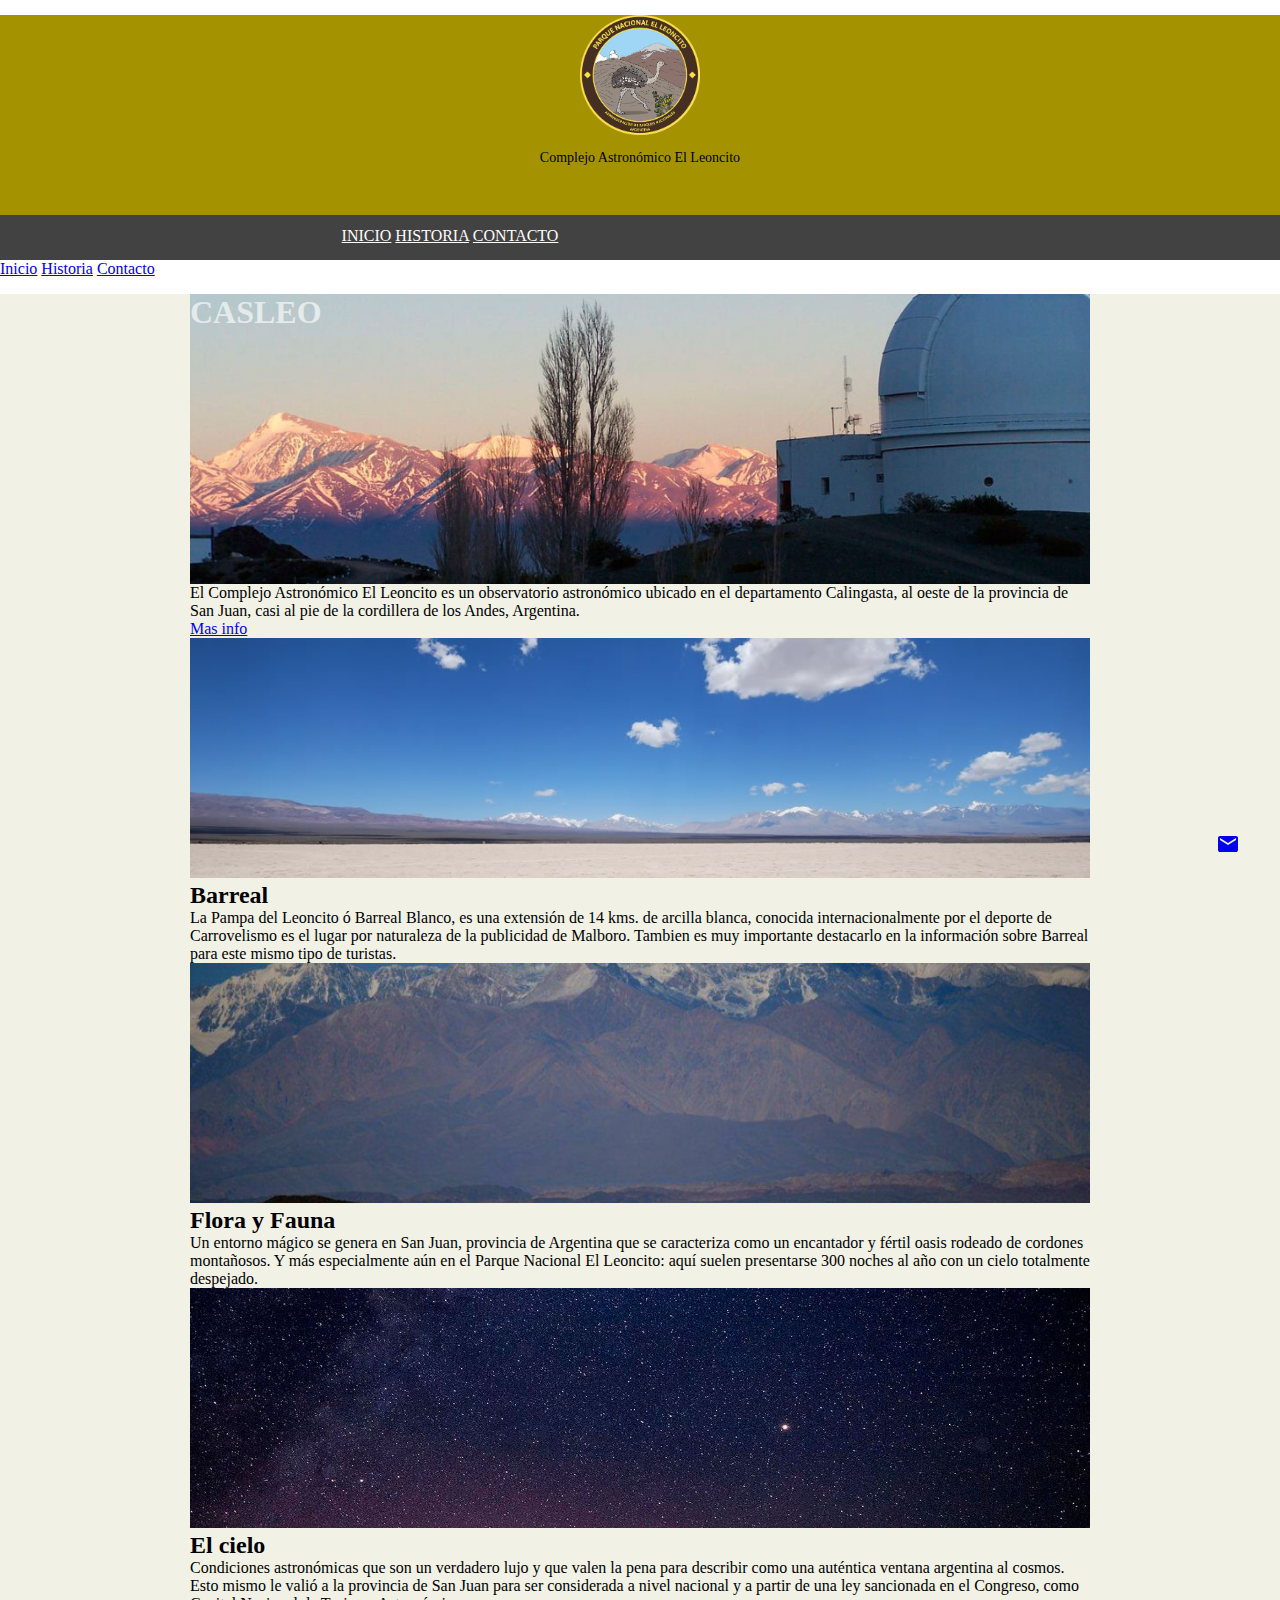
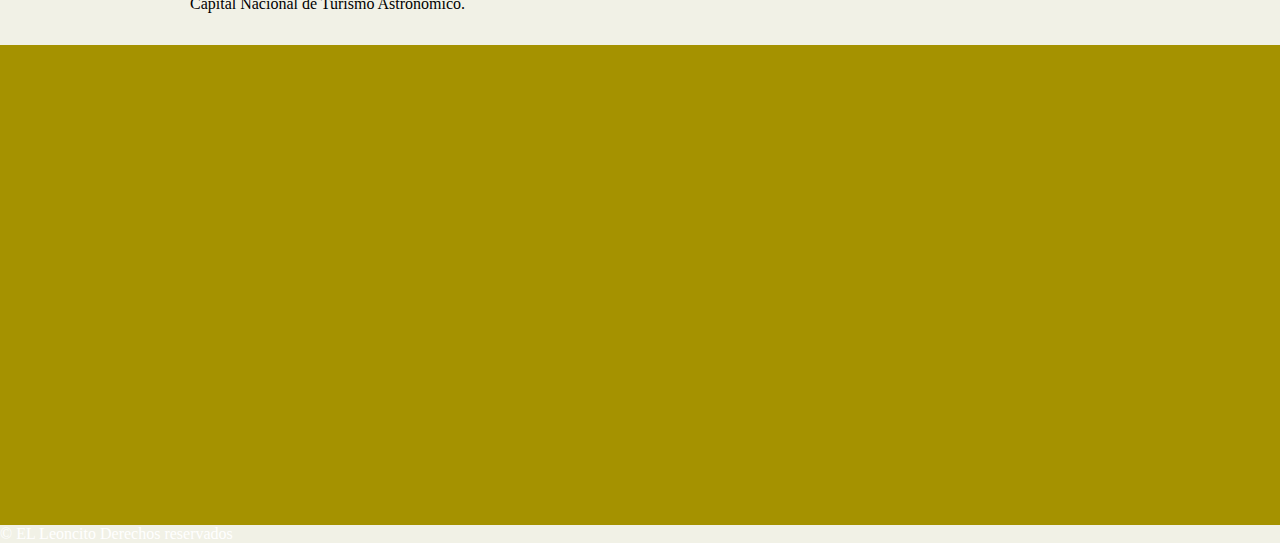
==== commit 27063b2a: "Syntaxis corregida" ====
--- a/index.html
+++ b/index.html
@@ -1,127 +1,165 @@
 <!DOCTYPE html>
 <html lang="en-US">
+  <head>
+    <meta charset="UTF-8" />
+    <meta http-equiv="X-UA-Compatible" content="IE=edge" />
+    <meta name="viewport" content="width=device-width, initial-scale=1" />
+    <title>El Leoncito</title>
+    <meta name="description" content="pagina prueba materialize" />
+    <link
+      href="https://fonts.googleapis.com/css?family=Roboto:regular,bold,italic,thin,light,bolditalic,black,medium&amp;amp;lang=en"
+      rel="stylesheet"
+    />
+    <link
+      href="https://fonts.googleapis.com/icon?family=Material+Icons"
+      rel="stylesheet"
+    />
+    <link
+      href="https://code.getmdl.io/1.3.0/material.indigo-pink.min.css"
+      rel="stylesheet"
+    />
+    <link href="styles/main.css" rel="stylesheet" />
+    <script src="https://code.getmdl.io/1.3.0/material.min.js" defer></script>
+  </head>
 
-<head>
-  <meta charset="UTF-8">
-  <meta http-equiv="X-UA-Compatible" content="IE=edge">
-  <meta name="viewport" content="width=device-width, initial-scale=1">
-  <title>El Leoncito</title>
-  <meta name="description" content="pagina prueba materialize" />
-  <link
-    href="https://fonts.googleapis.com/css?family=Roboto:regular,bold,italic,thin,light,bolditalic,black,medium&amp;amp;lang=en"
-    rel="stylesheet">
-  <link href="https://fonts.googleapis.com/icon?family=Material+Icons" rel="stylesheet">
-  <link href="https://code.getmdl.io/1.3.0/material.indigo-pink.min.css" rel="stylesheet">
-  <link href="styles/main.css" rel="stylesheet">
-</head>
-
-<body id="top">
-  <div class="mdl-layout mdl-js-layout mdl-layout--fixed-header"><a href="https://reservascasleo.com/"
-      id="contact-button"
-      class="mdl-button mdl-button--fab mdl-js-button mdl-button--raised mdl-js-ripple-effect mdl-color--accent mdl-color-text--accent-contrast mdl-shadow--4dp"><i
-        class="material-icons">mail</i></a>
-    <header class="mdl-layout__header mdl-layout__header--waterfall site-header">
-      <div class="mdl-layout__header-row site-logo-row"><span class="mdl-layout__title">
-          <div class="site-logo"></div><span class="site-description">Complejo Astronómico El Leoncito</span>
-        </span></div>
-      <div class="mdl-layout__header-row site-navigation-row mdl-layout--large-screen-only">
-        <nav class="mdl-navigation mdl-typography--body-1-force-preferred-font"><a class="mdl-navigation__link"
-            href="index.html">Inicio</a><a class="mdl-navigation__link" href="historia.html">Historia</a><a
-            class="mdl-navigation__link" href="contacto.html">Contacto</a>
+  <body id="top">
+    <div class="mdl-layout mdl-js-layout mdl-layout--fixed-header">
+      <a
+        href="https://reservascasleo.com/"
+        id="contact-button"
+        class="mdl-button mdl-button--fab mdl-js-button mdl-button--raised mdl-js-ripple-effect mdl-color--accent mdl-color-text--accent-contrast mdl-shadow--4dp"
+      >
+        <i class="material-icons">mail</i>
+      </a>
+      <header
+        class="mdl-layout__header mdl-layout__header--waterfall site-header"
+      >
+        <div class="mdl-layout__header-row site-logo-row">
+          <span class="mdl-layout__title">
+            <div class="site-logo"></div>
+            <span class="site-description"
+              >Complejo Astronómico El Leoncito</span
+            >
+          </span>
+        </div>
+        <div
+          class="mdl-layout__header-row site-navigation-row mdl-layout--large-screen-only"
+        >
+          <nav
+            class="mdl-navigation mdl-typography--body-1-force-preferred-font"
+          >
+            <a class="mdl-navigation__link" href="index.html">Inicio</a>
+            <a class="mdl-navigation__link" href="historia.html">Historia</a>
+            <a class="mdl-navigation__link" href="contacto.html">Contacto</a>
+          </nav>
+        </div>
+      </header>
+      <div class="mdl-layout__drawer mdl-layout--small-screen-only">
+        <nav class="mdl-navigation mdl-typography--body-1-force-preferred-font">
+          <a class="mdl-navigation__link" href="index.html">Inicio</a>
+          <a class="mdl-navigation__link" href="historia.html">Historia</a>
+          <a class="mdl-navigation__link" href="contacto.html">Contacto</a>
         </nav>
       </div>
-    </header>
-    <div class="mdl-layout__drawer mdl-layout--small-screen-only">
-      <nav class="mdl-navigation mdl-typography--body-1-force-preferred-font"><a class="mdl-navigation__link"
-          href="index.html">Inicio</a><a class="mdl-navigation__link" href="historia.html">Historia</a><a
-          class="mdl-navigation__link" href="contacto.html">Contacto</a>
-      </nav>
-    </div>
-    <main class="mdl-layout__content">
-      <div class="site-content">
-        <div class="container">
-          <div class="mdl-grid site-max-width">
-            <div class="mdl-cell mdl-cell--12-col mdl-card mdl-shadow--4dp welcome-card portfolio-card">
-              <div class="mdl-card__title">
-                <h1 class="mdl-card__title-text">CASLEO</h1>
-              </div>
-              <div class="mdl-card__supporting-text">
-                El Complejo Astronómico El Leoncito es un observatorio astronómico ubicado en el departamento
-                Calingasta, al oeste de la provincia de San Juan, casi al pie de la cordillera de los Andes, Argentina.
-              </div>
-              <div class="mdl-card__actions mdl-card--border">
-                <a class="mdl-button mdl-button--colored mdl-js-button mdl-js-ripple-effect mdl-button--accent"
-                  href="https://casleo.conicet.gov.ar/" target="_blank">
-                  Mas info
-                </a>
+      <main class="mdl-layout__content">
+        <div class="site-content">
+          <div class="container">
+            <div class="mdl-grid site-max-width">
+              <div
+                class="mdl-cell mdl-cell--12-col mdl-card mdl-shadow--4dp welcome-card portfolio-card"
+              >
+                <div class="mdl-card__title">
+                  <h1 class="mdl-card__title-text">CASLEO</h1>
+                </div>
+                <div class="mdl-card__supporting-text">
+                  El Complejo Astronómico El Leoncito es un observatorio
+                  astronómico ubicado en el departamento Calingasta, al oeste de
+                  la provincia de San Juan, casi al pie de la cordillera de los
+                  Andes, Argentina.
+                </div>
+                <div class="mdl-card__actions mdl-card--border">
+                  <a
+                    class="mdl-button mdl-button--colored mdl-js-button mdl-js-ripple-effect mdl-button--accent"
+                    href="https://casleo.conicet.gov.ar/"
+                    target="_blank"
+                  >
+                    Mas info
+                  </a>
+                </div>
               </div>
             </div>
+
+            <section class="section--center mdl-grid site-max-width">
+              <div class="mdl-cell mdl-card mdl-shadow--4dp portfolio-card">
+                <div class="mdl-card__media">
+                  <img class="article-image" src="img/portfolio1.jpg" />
+                </div>
+                <div class="mdl-card__title">
+                  <h2 class="mdl-card__title-text">Barreal</h2>
+                </div>
+                <div class="mdl-card__supporting-text">
+                  La Pampa del Leoncito ó Barreal Blanco, es una extensión de 14
+                  kms. de arcilla blanca, conocida internacionalmente por el
+                  deporte de Carrovelismo es el lugar por naturaleza de la
+                  publicidad de Malboro. Tambien es muy importante destacarlo en
+                  la información sobre Barreal para este mismo tipo de turistas.
+                </div>
+              </div>
+              <div class="mdl-cell mdl-card mdl-shadow--4dp portfolio-card">
+                <div class="mdl-card__media">
+                  <img class="article-image" src="img/portfolio2.jpg" />
+                </div>
+                <div class="mdl-card__title">
+                  <h2 class="mdl-card__title-text">Flora y Fauna</h2>
+                </div>
+                <div class="mdl-card__supporting-text">
+                  Un entorno mágico se genera en San Juan, provincia de
+                  Argentina que se caracteriza como un encantador y fértil oasis
+                  rodeado de cordones montañosos. Y más especialmente aún en el
+                  Parque Nacional El Leoncito: aquí suelen presentarse 300
+                  noches al año con un cielo totalmente despejado.
+                </div>
+              </div>
+              <div class="mdl-cell mdl-card mdl-shadow--4dp portfolio-card">
+                <div class="mdl-card__media">
+                  <img class="article-image" src="img/portfolio3.jpg" />
+                </div>
+                <div class="mdl-card__title">
+                  <h2 class="mdl-card__title-text">El cielo</h2>
+                </div>
+                <div class="mdl-card__supporting-text">
+                  Condiciones astronómicas que son un verdadero lujo y que valen
+                  la pena para describir como una auténtica ventana argentina al
+                  cosmos. Esto mismo le valió a la provincia de San Juan para
+                  ser considerada a nivel nacional y a partir de una ley
+                  sancionada en el Congreso, como Capital Nacional de Turismo
+                  Astronómico.
+                </div>
+              </div>
+            </section>
+            <section class="map">
+              <iframe
+                src="https://www.google.com/maps/embed?pb=!1m18!1m12!1m3!1d3391.0124464141054!2d-69.37613968452624!3d-31.797410721967267!2m3!1f0!2f0!3f0!3m2!1i1024!2i768!4f13.1!3m3!1m2!1s0x9686ebfb76fc6fbb%3A0x927d0dcaa1badda8!2sParque%20Nacional%20El%20Leoncito!5e0!3m2!1ses-419!2sar!4v1653254110820!5m2!1ses-419!2sar"
+                width="600%"
+                height="450"
+                style="border: 0"
+                allowfullscreen=""
+                loading="lazy"
+                referrerpolicy="no-referrer-when-downgrade"
+              >
+              </iframe>
+            </section>
+
+            <footer class="mdl-mini-footer">
+              <div class="footer-container">
+                <div class="mdl-logo">
+                  &copy; EL Leoncito Derechos reservados
+                </div>
+              </div>
+            </footer>
           </div>
-
-
-          <section class="section--center mdl-grid site-max-width">
-            <div class="mdl-cell mdl-card mdl-shadow--4dp portfolio-card">
-              <div class="mdl-card__media">
-                <img class="article-image" src="img/portfolio1.jpg">
-              </div>
-              <div class="mdl-card__title">
-                <h2 class="mdl-card__title-text">Barreal</h2>
-              </div>
-              <div class="mdl-card__supporting-text">
-                La Pampa del Leoncito ó Barreal Blanco, es una extensión de 14 kms. de arcilla blanca, conocida
-                internacionalmente por el deporte de Carrovelismo es el lugar por naturaleza de la publicidad de
-                Malboro. Tambien es muy importante destacarlo en la información sobre Barreal para este mismo tipo de
-                turistas.
-
-              </div>
-            </div>
-            <div class="mdl-cell mdl-card mdl-shadow--4dp portfolio-card">
-              <div class="mdl-card__media">
-                <img class="article-image" src="img/portfolio2.jpg">
-              </div>
-              <div class="mdl-card__title">
-                <h2 class="mdl-card__title-text">Flora y Fauna</h2>
-              </div>
-              <div class="mdl-card__supporting-text">
-                Un entorno mágico se genera en San Juan, provincia de Argentina que se caracteriza como un encantador y
-                fértil oasis rodeado de cordones montañosos. Y más especialmente aún en el Parque Nacional El Leoncito:
-                aquí suelen presentarse 300 noches al año con un cielo totalmente despejado.
-
-
-              </div>
-            </div>
-            <div class="mdl-cell mdl-card mdl-shadow--4dp portfolio-card">
-              <div class="mdl-card__media">
-                <img class="article-image" src="img/portfolio3.jpg">
-              </div>
-              <div class="mdl-card__title">
-                <h2 class="mdl-card__title-text">El cielo</h2>
-              </div>
-              <div class="mdl-card__supporting-text">
-                Condiciones astronómicas que son un verdadero lujo y que valen la pena para describir como una auténtica
-                ventana argentina al cosmos.
-
-                Esto mismo le valió a la provincia de San Juan para ser considerada a nivel nacional y a partir de una
-                ley sancionada en el Congreso, como Capital Nacional de Turismo Astronómico.
-              </div>
-            </div>
-          </section>
-          <section class="map">
-            <iframe
-              src="https://www.google.com/maps/embed?pb=!1m18!1m12!1m3!1d3391.0124464141054!2d-69.37613968452624!3d-31.797410721967267!2m3!1f0!2f0!3f0!3m2!1i1024!2i768!4f13.1!3m3!1m2!1s0x9686ebfb76fc6fbb%3A0x927d0dcaa1badda8!2sParque%20Nacional%20El%20Leoncito!5e0!3m2!1ses-419!2sar!4v1653254110820!5m2!1ses-419!2sar"
-              width="600%" height="450" style="border:0;" allowfullscreen="" loading="lazy"
-              referrerpolicy="no-referrer-when-downgrade"></iframe>
-          </section>
-
-          <footer class="mdl-mini-footer">
-            <div class="footer-container">
-
-              <div class="mdl-logo">&copy; EL Leoncito Derechos reservados</div>
-            </div>
-
-          </footer>
-
-          <script src="https://code.getmdl.io/1.3.0/material.min.js" defer></script>
-</body>
-
-</html>+        </div>
+      </main>
+    </div>
+  </body>
+</html>
